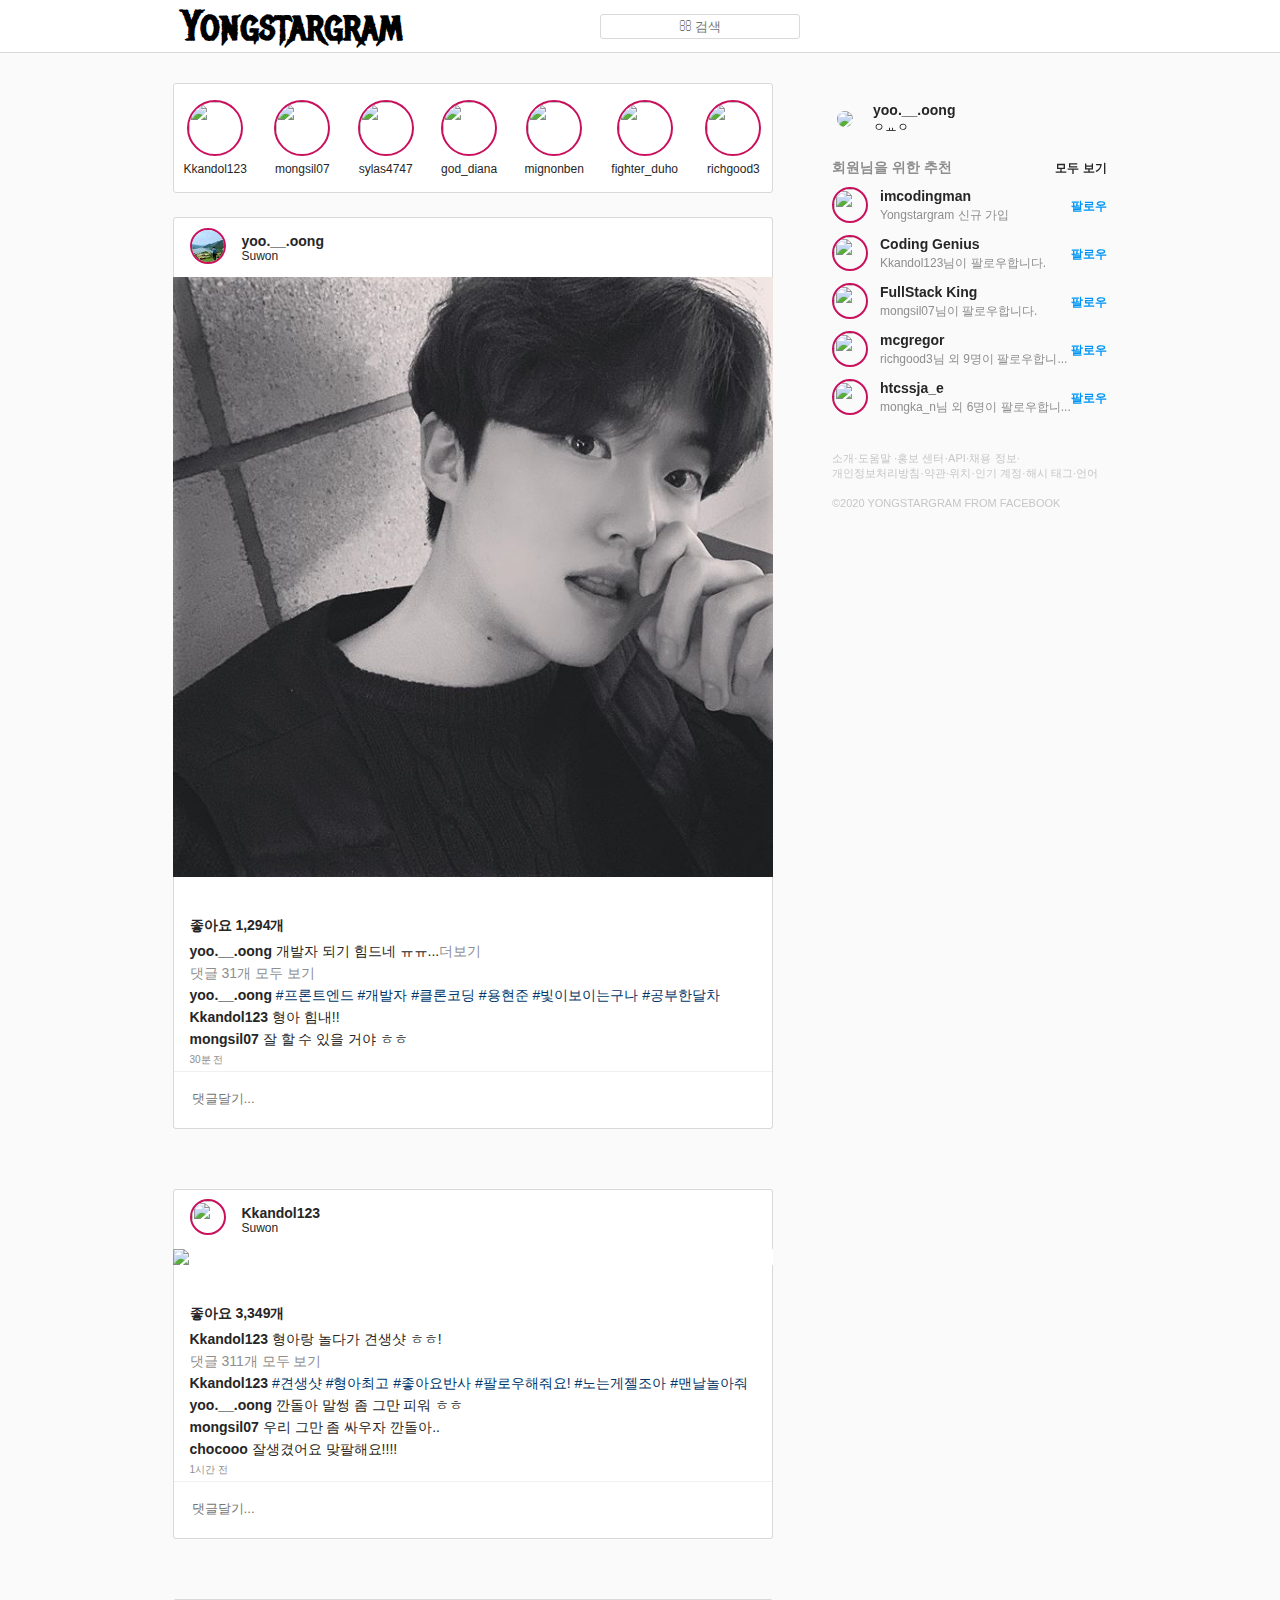
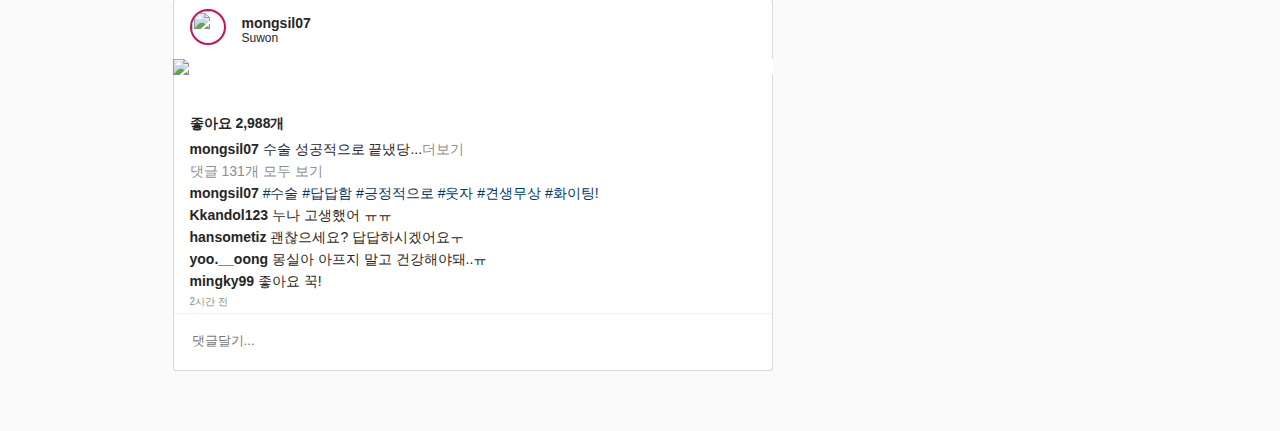
==== index.html @ d7fbda6f "JS: Like Button + Add Comment" ====
<!DOCTYPE html>
<html lang="ko">

<head>
    <meta charset="UTF-8">
    <meta name="viewport" content="width=device-width, initial-scale=1.0">
    <meta http-equiv="X-UA-Compatible" content="ie=edge">
    <script src="https://kit.fontawesome.com/4717caeefe.js" crossorigin="anonymous"></script>
    <link href="https://fonts.googleapis.com/css2?family=Metal+Mania&display=swap" rel="stylesheet">
    <link rel="stylesheet" href="style.css">
    <link rel="icon"  href="favicon.ico">    
    <title>Yongstargram</title>
</head>

<body>
    <!-- Navbar -->
    <nav id="navbar">
        <section class="navbar_section">
            <div class="navbar_container">
                <div class="navbar_logo">
                    <h1>Yongstargram</h1>
                </div>
                <div class="navbar_search">
                    <input class="navbar_search_input" type="text" placeholder="&#xf002; 검색" />
                </div>
                <div class="navbar_menu">
                    <ul class="navbar_menu_list">
                        <li class="navbar_menu_home">
                            <i class="fas fa-home"></i>
                        </li>
                        <li class="navbar_menu_dm">
                            <i class="far fa-paper-plane"></i>
                        </li>
                        <li class="navbar_menu_quest">
                            <i class="far fa-compass"></i>
                        </li>
                        <li class="navbar_menu_like">
                            <i class="fa heart fa-heart-o"></i>
                        </li>
                        <li class="navbar_menu_profile">
                            <i class="fas fa-user-alt"></i>
                        </li>
                    </ul>
                </div>
            </div>
        </section>
    </nav>
    <!-- Main Container -->
    <main id="main_container">
        <section id="main_content" class="section">
            <!-- left Menu -->
            <div class="main_left_menu">
                <!-- Feed Story -->
                <div class="main_story">
                    <!-- Story 1 -->
                    <div class="main_story_list">
                        <div class="main_story_img_list">
                            <div class="story_profile_img">
                                <img src="story_profile_img/깐돌프사.jpeg" />
                            </div>
                            <div class="story_profile_name small_name">
                                Kkandol123
                            </div>
                        </div>
                         <!-- Story 2 -->
                        <div class="main_story_img_list">
                            <div class="story_profile_img">
                                <img src="story_profile_img/몽실프사.jpeg" />
                            </div>
                            <div class="story_profile_name small_name">
                                mongsil07
                            </div>
                        </div>
                         <!-- Story 3 -->
                        <div class="main_story_img_list">
                            <div class="story_profile_img">
                                <img src="story_profile_img/sylas.jpg" />
                            </div>
                            <div class="story_profile_name small_name">
                                sylas4747
                            </div>
                        </div>
                         <!-- Story 4 -->
                        <div class="main_story_img_list">
                            <div class="story_profile_img">
                                <img src="story_profile_img/diana.jpg" />
                            </div>
                            <div class="story_profile_name small_name">
                                god_diana
                            </div>
                        </div>
                         <!-- Story 5 -->
                        <div class="main_story_img_list">
                            <div class="story_profile_img">
                                <img src="story_profile_img/ben.jpg" />
                            </div>
                            <div class="story_profile_name small_name">
                                mignonben
                            </div>
                        </div>
                         <!-- Story 6 -->
                        <div class="main_story_img_list">
                            <div class="story_profile_img">
                                <img src="story_profile_img/duho.jpg" />
                            </div>
                            <div class="story_profile_name small_name">
                                fighter_duho
                            </div>
                        </div>
                         <!-- Story 7 -->
                        <div class="main_story_img_list">
                            <div class="story_profile_img">
                                <img src="story_profile_img/simsn.jpg" />
                            </div>
                            <div class="story_profile_name small_name">
                                richgood3
                            </div>
                        </div>
                    </div>
                </div>
                <!-- Feed Info -->
                <div class="main_feed_info">
                    <article class="main_feed">

                        <!-- Feed Profile 1-->
                        <header class="main_feed_profile">
                            <div class="main_feed_profile_img_info">

                                <div class="main_feed_profile_img">
                                    <img src="main_profile_img/main_profile.jpg" />
                                </div>

                                <div class="main_feed_name-view">
                                    <div class="main_feed_profile_name_place">
                                        <div class="main_feed_profile_name">
                                            <a class="name">yoo.__.oong</a>
                                            <a class="small_name">Suwon</a>
                                        </div>
                                    </div>

                                    <div class="main_feed_profile_view">
                                        <span><i class="fa fa-ellipsis-h"></i></span>
                                    </div>
                                </div>
                            </div>


                        </header>

                        <!-- Feed Main 1-->
                        <div class="main_feed">
                            <div class="main_feed_img">
                                <img src="main_profile_img/용현준사진.png" class="feed_img" />
                            </div>

                            <div class="main_feed_explanation">
                                <section class="main_feed_explanation_icon">


                                    <span class="like-null-btn" ><i class="fa heart fa-heart-o"></i></span>
                                    
                                    <span><i class="far fa-comment"></i></span>
                                    <span><i class="far fa-paper-plane"></i></span>


                                    <span id="book_mark">
                                        <i class="far fa-bookmark"></i>
                                    </span>
                                </section>

                                <section class="main_feed_likes">
                                    <div class="main_feed_like_count">
                                        <span>좋아요 1,<span id="like-count">294</span>개</span>
                                    </div>

                                    <div class="main_feed_commentes">
                                        <div class="main_feed_commentes_name">
                                            <span class="name">yoo.__.oong</span> <span>개발자 되기 힘드네 ㅠㅠ...<span
                                                    class="more_view">더보기</span> </span>
                                        </div>
                                        <div class="main_feed_comment_count">
                                            <span>댓글 31개 모두 보기</span>
                                        </div>
                                        <div class="main_feed_comment">
                                            <span class="name">yoo.__.oong</span> <span class="hash_tag">#프론트엔드 #개발자
                                                #클론코딩 #용현준 #빛이보이는구나 #공부한달차</span>
                                        </div>
                                        <div class="comment_list">
                                        <div class="main_feed_comment">
                                            <span class="name">Kkandol123</span> <span>형아 힘내!!</span>
                                        </div>
                                        <div class="main_feed_comment">
                                            <span class="name">mongsil07</span> <span>잘 할 수 있을 거야 ㅎㅎ</span>
                                        </div>
                                        </div>
                                        <div class="main_feed_time">
                                            <span>30분 전</span>
                                        </div>
                                        <section class="main_feed_comment_input">
                                            <div class="comment_input_form" >
                                                <textarea class="comment_input_text"  placeholder="댓글달기..." ></textarea>
                                                
                                            </div>
                                        </section>
                                    </div>
                                </section>




                            </div>
                        </div>

                    </article>

                    <article class="main_feed">

                        <!-- Feed Profile 2-->
                        <header class="main_feed_profile">
                            <div class="main_feed_profile_img_info">

                                <div class="main_feed_profile_img">
                                    <img src="main_profile_img/깐돌프사.jpeg" />
                                </div>

                                <div class="main_feed_name-view">
                                    <div class="main_feed_profile_name_place">
                                        <div class="main_feed_profile_name">
                                            <a class="name">Kkandol123</a>
                                            <a class="small_name">Suwon</a>
                                        </div>
                                    </div>

                                    <div class="main_feed_profile_view">
                                        <span><i class="fa fa-ellipsis-h"></i></span>
                                    </div>
                                </div>
                            </div>


                        </header>

                        <!-- Feed Main 2-->
                        <div class="main_feed">
                            <div class="main_feed_img">
                                <img src="main_profile_img/깐돌피드1.jpeg" class="feed_img" />
                            </div>

                            <div class="main_feed_explanation">
                                <section class="main_feed_explanation_icon">


                                    <span class="like-null-btn" ><i class="fa heart fa-heart-o"></i></span>
                                    
                                    <span><i class="far fa-comment"></i></span>
                                    <span><i class="far fa-paper-plane"></i></span>


                                    <span id="book_mark">
                                        <i class="far fa-bookmark"></i>
                                    </span>
                                </section>

                                <section class="main_feed_likes">
                                    <div class="main_feed_like_count">
                                        <span>좋아요 3,<span id="like-count">349</span>개</span>
                                    </div>

                                    <div class="main_feed_commentes">
                                        <div class="main_feed_commentes_name">
                                            <span class="name">Kkandol123</span> <span>형아랑 놀다가 견생샷 ㅎㅎ!
                                        </div>
                                        <div class="main_feed_comment_count">
                                            <span>댓글 311개 모두 보기</span>
                                        </div>
                                        <div class="main_feed_comment">
                                            <span class="name">Kkandol123</span> <span class="hash_tag">#견생샷 #형아최고
                                                #좋아요반사 #팔로우해줘요! #노는게젤조아 #맨날놀아줘</span>
                                        </div>
                                        <div class="comment_list">
                                        <div class="main_feed_comment">
                                            <span class="name">yoo.__.oong</span> <span>깐돌아 말썽 좀 그만 피워 ㅎㅎ</span>
                                        </div>
                                        <div class="main_feed_comment">
                                            <span class="name">mongsil07</span> <span>우리 그만 좀 싸우자 깐돌아..</span>
                                        </div>
                                        <div class="main_feed_comment">
                                            <span class="name">chocooo</span> <span>잘생겼어요 맞팔해요!!!!</span>
                                        </div>
                                    </div>
                                        <div class="main_feed_time">
                                            <span>1시간 전</span>
                                        </div>
                                        <section class="main_feed_comment_input">
                                            <div class="comment_input_form" action="">
                                                <textarea class="comment_input_text"  placeholder="댓글달기..." ></textarea>
                                                
                                            </div>
                                        </section>
                                    </div>
                                </section>

                            </div>
                        </div>

                    </article>
                    <article class="main_feed">

                        <!-- Feed Profile 3 -->
                        <header class="main_feed_profile">
                            <div class="main_feed_profile_img_info">

                                <div class="main_feed_profile_img">
                                    <img src="main_profile_img/몽실프사.jpeg" />
                                </div>

                                <div class="main_feed_name-view">
                                    <div class="main_feed_profile_name_place">
                                        <div class="main_feed_profile_name">
                                            <a class="name">mongsil07</a>
                                            <a class="small_name">Suwon</a>
                                        </div>
                                    </div>

                                    <div class="main_feed_profile_view">
                                        <span><i class="fa fa-ellipsis-h"></i></span>
                                    </div>
                                </div>
                            </div>


                        </header>

                        <!-- Feed Main 3 -->
                        <div class="main_feed">
                            <div class="main_feed_img">
                                <img src="main_profile_img/몽실피드1.jpeg" class="feed_img" />
                            </div>

                            <div class="main_feed_explanation">
                                <section class="main_feed_explanation_icon">


                                    <span class="like-null-btn" ><i class="fa heart fa-heart-o"></i></span>
                                    
                                    <span><i class="far fa-comment"></i></span>
                                    <span><i class="far fa-paper-plane"></i></span>


                                    <span id="book_mark">
                                        <i class="far fa-bookmark"></i>
                                    </span>
                                </section>

                                <section class="main_feed_likes">
                                    <div class="main_feed_like_count">
                                        <span >좋아요 2,<span id="like-count">988</span>개</span>
                                    </div>

                                    <div class="main_feed_commentes">
                                        <div class="main_feed_commentes_name">
                                            <span class="name">mongsil07</span> <span>수술 성공적으로 끝냈당...<span
                                                    class="more_view">더보기</span> </span>
                                        </div>
                                        <div class="main_feed_comment_count">
                                            <span>댓글 131개 모두 보기</span>
                                        </div>
                                        <div class="main_feed_comment">
                                            <span class="name">mongsil07</span> <span class="hash_tag">#수술 #답답함
                                                #긍정적으로 #웃자 #견생무상 #화이팅!</span>
                                        </div>
                                        <div class="comment_list">
                                        <div class="main_feed_comment">
                                            <span class="name">Kkandol123</span> <span>누나 고생했어 ㅠㅠ</span>
                                        </div>
                                        <div class="main_feed_comment">
                                            <span class="name">hansometiz</span> <span>괜찮으세요? 답답하시겠어요ㅜ</span>
                                        </div>
                                        <div class="main_feed_comment">
                                            <span class="name">yoo.__oong</span> <span>몽실아 아프지 말고 건강해야돼..ㅠ</span>
                                        </div>
                                        <div class="main_feed_comment">
                                            <span class="name">mingky99</span> <span>좋아요 꾹!</span>
                                        </div>
                                    </div>
                                        <div class="main_feed_time">
                                            <span>2시간 전</span>
                                        </div>
                                        
                                   
                                    <section class="main_feed_comment_input">
                                        <div class="comment_input_form" action="">
                                            <textarea class="comment_input_text"  placeholder="댓글달기..." ></textarea>
                                            
                                        </div>
                                    </section>
                                     </div>
                                </section>

                            </div>
                        </div>

                    </article>
                </div>
            </div>

            <!-- Footer Menu -->
            
            <footer class="footer_menu">
                <div class="footer_menu_profile_img-name">
                    <div class="footer_menu_profile_img">
                        <img src="footer_img/footer_profile.jpg" />
                    </div>
                    <div class="footer_menu_profile_name">
                        <div class="footer_id">
                            <span class="name">yoo.__.oong</span>
                        </div>
                        <div class="footer_nickname">
                            <span>ㅇㅛㅇ</span>
                        </div>
                    </div>
                </div>

                <!-- Follow Recommend -->
                <div class="footer_recommend_menu">
                    <div class="footer_recommend_logo">
                        <div class="footer_recommend_logo_recommentation">
                            <span>회원님을 위한 추천</span>
                        </div>
                        <div class="footer_recommend_view">
                            <span class="small_name">모두 보기</span>
                        </div>
                    </div>
                    <!-- Recommend 1 -->
                    <div class="footer_recommend_menulist">
                        <div class="footer_recommend_list">
                            <div class="footer_img-name">
                            <div class="footer_recommend_list_img">
                                <img src="recommend_img/codingman.jpg" />
                            </div>
                            <div class="footer_recommend_list_name">
                                
                                <div class="recommend_id">
                                    <span class="name">imcodingman</span>
                                </div>
                                <div class="recommend_info">
                                    <span class="small_name rec_follower">Yongstargram 신규 가입</span>
                                </div>
                            </div>
                            </div>
                            <div class="footer_recommend_list_follow">
                                <span class="small_name">팔로우</span>
                            </div>
                        </div>
                        <!-- Recommend 2 -->
                        <div class="footer_recommend_list">
                            <div class="footer_img-name">
                            <div class="footer_recommend_list_img">
                                <img src="recommend_img/coding_genius.jpg" />
                            </div>
                            <div class="footer_recommend_list_name">
                                
                                <div class="recommend_id">
                                    <span class="name">Coding Genius</span>
                                </div>
                                <div class="recommend_info">
                                    <span class="small_name rec_follower">Kkandol123님이 팔로우합니다.</span>
                                </div>
                            </div>
                            </div>
                            <div class="footer_recommend_list_follow">
                                <span class="small_name">팔로우</span>
                            </div>
                        </div>
                        <!-- Recommend 3 -->
                        <div class="footer_recommend_list">
                            <div class="footer_img-name">
                            <div class="footer_recommend_list_img">
                                <img src="recommend_img/nico.jpg" />
                            </div>
                            <div class="footer_recommend_list_name">
                                
                                <div class="recommend_id">
                                    <span class="name">FullStack King</span>
                                </div>
                                <div class="recommend_info">
                                    <span class="small_name rec_follower">mongsil07님이 팔로우합니다.</span>
                                </div>
                            </div>
                            </div>
                            <div class="footer_recommend_list_follow">
                                <span class="small_name">팔로우</span>
                            </div>
                        </div>
                        <!-- Recommend 4 -->
                        <div class="footer_recommend_list">
                            <div class="footer_img-name">
                            <div class="footer_recommend_list_img">
                                <img src="recommend_img/mcgregor.jpg" />
                            </div>
                            <div class="footer_recommend_list_name">
                                
                                <div class="recommend_id">
                                    <span class="name">mcgregor</span>
                                </div>
                                <div class="recommend_info">
                                    <span class="small_name rec_follower">richgood3님 외 9명이 팔로우합니...</span>
                                </div>
                            </div>
                            </div>
                            <div class="footer_recommend_list_follow">
                                <span class="small_name">팔로우</span>
                            </div>
                        </div>
                        <!-- Recommend 5 -->
                        <div class="footer_recommend_list">
                            <div class="footer_img-name">
                            <div class="footer_recommend_list_img">
                                <img src="recommend_img/money.jpg" />
                            </div>
                            <div class="footer_recommend_list_name">
                                
                                <div class="recommend_id">
                                    <span class="name">htcssja_e</span>
                                </div>
                                <div class="recommend_info">
                                    <span class="small_name rec_follower">mongka_n님 외 6명이 팔로우합니...</span>
                                </div>   
                            </div>
                            </div>
                            <div class="footer_recommend_list_follow">
                                <span class="small_name">팔로우</span>
                            </div>
                        </div>
                    </div>
                </div>
                <!-- Terms and Conditions -->
                <div class="footer_footer">
                    <div class="footer_footer_terms">
                        <p>소개·도움말 ·홍보 센터·API·채용 정보·</p>
                        <p>개인정보처리방침·약관·위치·인기 계정·해시 태그·언어</p>
                    </div>
                    <div class="footer_footer_since">
                        <span>©2020 YONGSTARGRAM FROM FACEBOOK</span>
                    </div>
                </div>
            </footer>
        
        </section>
        
    </main>
     <script defer src="like_button.js"></script>
    <script defer src="comment-button.js"></script>     
</body>

</html>
---- style.css ----
:root{
    /* color */
    --color-black:#000000;
    --color-light-black:#262626;
    --color-gray:#8e8e8e;
    --color-light-gray:#c9c3c3;
    --color-white-gray:#fafafa;
    --color-light-blue:#0095f6;
    --color-light-red:#ca105d;
    --color-dark-pink:#ca105d;
    --color-white: #ffffff;
    --color-hash-tag:#00376b;    

    /* Border */
    --border-radius:3px;
    --color-border:#d9d9d9;
}

/* Global */
* {
    box-sizing: border-box;
}

body {
    padding-top: 53px;
    margin: 0; 
    background-color: var(--color-white-gray);  
}

main {
    animation: .5s fadeMain linear;
}

@keyframes fadeMain{
	from{
		transform: translateY(10px);
		opacity: 0;
	}
	to{
		transform: none;
		opacity: 1
	}
}

img {
    border-radius: 50%;
    border: 2px solid var(--color-dark-pink);
    cursor: pointer;
    user-select: none;
}

i {
    cursor: pointer;
}

.main_left_menu,
.footer_menu {
    font-family: -apple-system,BlinkMacSystemFont,"Segoe UI",Roboto,Helvetica,Arial,sans-serif;
}

.name {
    font-size:14px;
    font-weight: 600;    
    color: var(--color-light-black);
}

.small_name {
    font-size:12px;    
    color: var(--color-light-black);    
}

/* Navbar */

#navbar {
    z-index: 1;
    width: 100%;
    height: 53px;
    position: fixed;
    top: 0;
    background-color: var(--color-white);
    border-bottom: 1px solid var(--color-border);
    font-size: 1.3em;
}

.navbar_section {
    height: 100%;
    display: flex;
    align-items: center;
    justify-content: center;
}

.navbar_container {
    height: 100%;
    width: 915px;
    display: flex;
    justify-content: space-between;
    align-items: center;
}

.navbar_logo {
    height: 100%;
    display: flex;
    align-items: center;
    font-family: 'Metal Mania', cursive;    
    cursor: pointer;
    user-select: none;
}

.navbar_logo h1 {
    margin: 0;
}

.navbar_search {
    height: 100%;    
    display: flex;
    align-items: center;
}

.navbar_search_input{
    font-family: FontAwesome;
    font-style: normal;
    font-weight: normal;
    text-decoration: inherit;
    width: 200px;
    height: 25px;
    line-height: 25px;
    padding: 3px 6px;
    border: 1px solid var(--color-border);
    border-radius: var(--border-radius);
}

.navbar_search_input::placeholder{
    text-align: center;
}

.navbar_menu{
    height: 100%;
    display: flex;
    align-items: center;
    justify-content: center
}

.navbar_menu_list {
    display: flex;
    list-style: none;
    margin: 0;    
    padding: 0;
}

.navbar_menu_list li {
    padding-left: 20px;
}

/* Feed */
#main_content { 
    max-width: 935px;
    margin: 0 auto;   
    display: flex;
    padding-top: 30px;
       
}

.main_left_menu {
    max-width: 600px;
    margin-right: 28px;
}

/* Story */
.main_story {
    margin-bottom: 24px;
    background-color: var(--color-white);
    border: 1px solid var(--color-border);
    border-radius: var(--border-radius);
    padding: 16px 10px;
}

.main_story_list {    
    display: flex;
    justify-content: space-between;   
}

.main_story_img_list {
    text-align: center;    
}

.story_profile_img img{
    width: 56px;
    height: 56px;
}

.story_profile_name {
    font-size: 12px;
    color: var(--color-light-black);
}

/* Main Feed */


.main_feed {
    background-color: var(--color-white);
    margin-bottom: 60px;    
}

.main_feed_profile {
    border: 1px solid var(--color-border);
    border-top-right-radius: var(--border-radius);
    border-top-left-radius: var(--border-radius);
    border-bottom: none;
    padding: 16px;
}

.main_feed_profile_img_info {
    height: 27px;
    display: flex;
    justify-content: space-between;
    align-items: center;    
}

.main_feed_profile_img img {
    width: 36px;
    height: 36px;
}

.feed_img{
    display: table-row;
    border-radius: 0;
    border-style: none;      
}

.main_feed_name-view {
    width: 100%;
    display: flex;
    justify-content: space-between;
    align-items: center;
    margin-left: 16px;
}

.main_feed_profile_name{    
    display: flex;
    flex-direction: column;    
    align-items: flex-start;
}


/* Feed Info (Bottom) */
.main_feed_explanation {
    border: 1px solid var(--color-border);
    border-bottom-right-radius: var(--border-radius);
    border-bottom-left-radius: var(--border-radius);
    border-top: none;
}

.main_feed_explanation_icon {
    display: flex;
    align-items: center;
    height: 40px;
    font-size: 24px;
    padding: 0 16px;
    
}

.fa-heart {
    color:#ed4956;
    animation: .5s pump infinite linear;
}

@keyframes pump{
	from{
		transform: none;
	}
	to{
		transform: scale(1.1,1.1);
	}
}

.main_feed_explanation_icon span {
    margin-right: 18px;
}

#book_mark {
    margin-left: auto;
    margin-right: 0px;
}

.main_feed_likes {
    font-size: 14px;
    color: var(--color-light-black);
    
}

.main_feed_like_count {
    padding: 0 16px;
    margin-bottom: 8px;
    font-weight: 600;
}

.main_feed_commentes_name,
.main_feed_comment_count,
.main_feed_comment,
.main_feed_time {
    margin-bottom: 4px;
    padding: 0 16px;
}

.more_view {
    color: var(--color-gray);
    cursor: pointer;
}

.main_feed_comment_count {
    color: var(--color-gray);
}

.hash_tag {
    color: var(--color-hash-tag);
}

.main_feed_time {
    font-size: 10px;
    color: var(--color-gray);
}

.main_feed_comment_input {
    margin-top: 4px;
    padding: 0 16px;
    border-top: 1px solid #f0f0f0;
}

.comment_input_form {
    display: flex;
    justify-content: space-between;
    align-items: center;
    height: 56px;    
}

.comment_input_text {
    width: 100%;
    height: 24px;
    outline: none;
    border: none;
    resize: none;
    font-family: -apple-system,BlinkMacSystemFont,"Segoe UI",Roboto,Helvetica,Arial,sans-serif;
}


.comment_input_button:disabled {
    opacity: .3;
    pointer-events: none;
}

/* Footer */

.footer_menu {
    position: fixed;
    left: 65%;
    margin-bottom: 30px;
}

.footer_menu_profile_img-name {
    display: flex;
    align-items: center;
    margin: 18px 0;
    padding-left: 5px;
}

.footer_menu_profile_img {
    display: flex;
    border: none;
}

.footer_menu_profile_img  img{
    border: none;
}

.footer_recommend_list_img img{
    width: 36px;
    height: 36px;
}

.footer_menu_profile_name {
    margin-left: 20px;
}

.footer_menu_profile_img-name .footer_nickname {
    font-size: 12px;    
}

.footer_recommend_view span {
    font-weight: 600;
}

.footer_recommend_menu {
    margin-left: -16px;
    margin-bottom: 12px;
}

.footer_recommend_logo {
    display: flex;
    justify-content: space-between;
    align-items: center;
    padding: 4px 16px;
    margin-top: 12px;
}

.footer_recommend_logo_recommentation{
    font-size: 14px;
    font-weight: 600;
    color: var(--color-gray);
}

.footer_recommend_list {
    display: flex;
    justify-content: space-between;
    align-items: center;
    height: 48px;
    padding: 8px 16px;
}

.footer_img-name {
    display: flex;
}

.footer_recommend_list_img {
    display: flex;
    flex-direction: column;
    justify-content: center;
    margin-right: 12px;
}

.rec_follower {    
    color: var(--color-gray);
}

.footer_recommend_list_follow .small_name {
    color: var(--color-light-blue);
    font-weight: 600;
    cursor: pointer;
}

.footer_footer {
    font-size: 11px;
    color: #c7c7c7;
    padding-bottom: 30px;
}

.footer_footer_terms{
    margin-top: 30px;
    margin-bottom: 16px;
}

.footer_footer_terms p{
    margin: 0;
}


/* Responsive */

/* Max-width 1000px */
@media screen and (max-width: 1000px) {
    .footer_menu {
        display: none;
    }

    .main_left_menu {
        margin: 0 auto;
    }

    .navbar_container {
        width: 100%;
        padding: 0 20px;
    }
}

/* Max-width 640px */
@media screen and (max-width: 640px) {
    .navbar_container_2,
    .main_left_menu,
    .feed_img {
        width: 100%;        
    }

    #main_content {
        width: 100%;
        padding-top: 1px;
    }    

    .main_feed_profile,
    .main_feed_explanation {
        background: none;
        border: none;
    }

    .navbar_search,
    .main_story  {
        display: none;
    }    
}
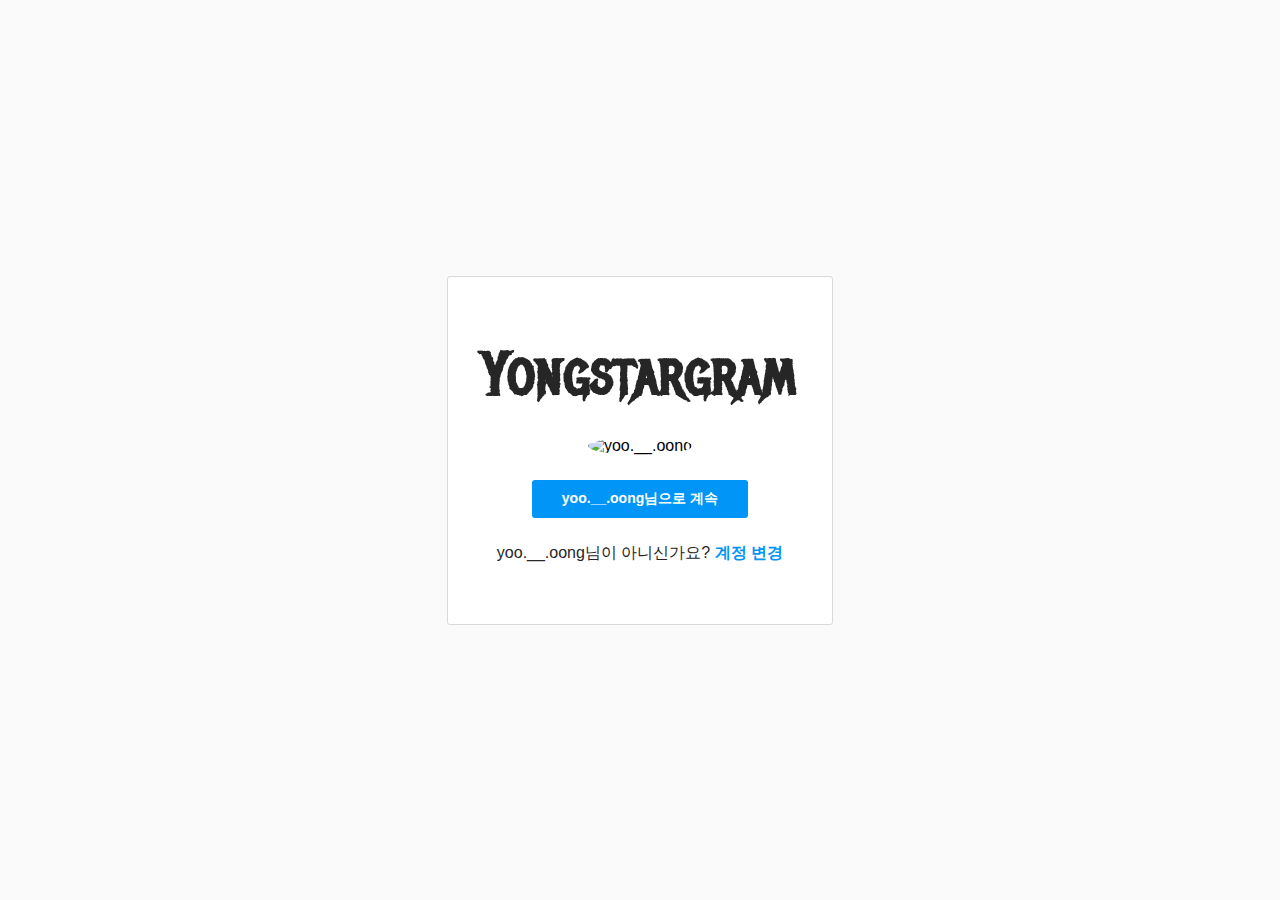
==== commit 7bf836a9: "HTML+CSS: Login Page" ====
--- a/index.html
+++ b/index.html
@@ -1,556 +1,34 @@
 <!DOCTYPE html>
-<html lang="ko">
-
+<html lang="en">
 <head>
     <meta charset="UTF-8">
     <meta name="viewport" content="width=device-width, initial-scale=1.0">
     <meta http-equiv="X-UA-Compatible" content="ie=edge">
     <script src="https://kit.fontawesome.com/4717caeefe.js" crossorigin="anonymous"></script>
     <link href="https://fonts.googleapis.com/css2?family=Metal+Mania&display=swap" rel="stylesheet">
-    <link rel="stylesheet" href="style.css">
-    <link rel="icon"  href="favicon.ico">    
+    <link rel="stylesheet" href="css/global.css">
+    <link rel="stylesheet" href="css/login.css">       
+    <link rel="icon" href="favicon.ico">
     <title>Yongstargram</title>
 </head>
-
 <body>
-    <!-- Navbar -->
-    <nav id="navbar">
-        <section class="navbar_section">
-            <div class="navbar_container">
-                <div class="navbar_logo">
-                    <h1>Yongstargram</h1>
-                </div>
-                <div class="navbar_search">
-                    <input class="navbar_search_input" type="text" placeholder="&#xf002; 검색" />
-                </div>
-                <div class="navbar_menu">
-                    <ul class="navbar_menu_list">
-                        <li class="navbar_menu_home">
-                            <i class="fas fa-home"></i>
-                        </li>
-                        <li class="navbar_menu_dm">
-                            <i class="far fa-paper-plane"></i>
-                        </li>
-                        <li class="navbar_menu_quest">
-                            <i class="far fa-compass"></i>
-                        </li>
-                        <li class="navbar_menu_like">
-                            <i class="fa heart fa-heart-o"></i>
-                        </li>
-                        <li class="navbar_menu_profile">
-                            <i class="fas fa-user-alt"></i>
-                        </li>
-                    </ul>
-                </div>
+    <main class="login_main">
+        <section class="login_container">
+        <div class="login_form">
+            <div class="login_title">
+                <h1>Yongstargram</h1>
             </div>
+            <div class="login_porofile">
+                <img src="footer_img/footer_profile.jpg" alt="yoo.__.oong">
+            </div>
+            <div class="login_button">
+                <a href="feed.html"><button>yoo.__.oong님으로 계속</button></a>
+            </div>
+            <div class="login_confirm">
+                <span>yoo.__.oong님이 아니신가요? <span class="login_confirm_change">계정 변경</span></span>
+            </div>
+        </div>
         </section>
-    </nav>
-    <!-- Main Container -->
-    <main id="main_container">
-        <section id="main_content" class="section">
-            <!-- left Menu -->
-            <div class="main_left_menu">
-                <!-- Feed Story -->
-                <div class="main_story">
-                    <!-- Story 1 -->
-                    <div class="main_story_list">
-                        <div class="main_story_img_list">
-                            <div class="story_profile_img">
-                                <img src="story_profile_img/깐돌프사.jpeg" />
-                            </div>
-                            <div class="story_profile_name small_name">
-                                Kkandol123
-                            </div>
-                        </div>
-                         <!-- Story 2 -->
-                        <div class="main_story_img_list">
-                            <div class="story_profile_img">
-                                <img src="story_profile_img/몽실프사.jpeg" />
-                            </div>
-                            <div class="story_profile_name small_name">
-                                mongsil07
-                            </div>
-                        </div>
-                         <!-- Story 3 -->
-                        <div class="main_story_img_list">
-                            <div class="story_profile_img">
-                                <img src="story_profile_img/sylas.jpg" />
-                            </div>
-                            <div class="story_profile_name small_name">
-                                sylas4747
-                            </div>
-                        </div>
-                         <!-- Story 4 -->
-                        <div class="main_story_img_list">
-                            <div class="story_profile_img">
-                                <img src="story_profile_img/diana.jpg" />
-                            </div>
-                            <div class="story_profile_name small_name">
-                                god_diana
-                            </div>
-                        </div>
-                         <!-- Story 5 -->
-                        <div class="main_story_img_list">
-                            <div class="story_profile_img">
-                                <img src="story_profile_img/ben.jpg" />
-                            </div>
-                            <div class="story_profile_name small_name">
-                                mignonben
-                            </div>
-                        </div>
-                         <!-- Story 6 -->
-                        <div class="main_story_img_list">
-                            <div class="story_profile_img">
-                                <img src="story_profile_img/duho.jpg" />
-                            </div>
-                            <div class="story_profile_name small_name">
-                                fighter_duho
-                            </div>
-                        </div>
-                         <!-- Story 7 -->
-                        <div class="main_story_img_list">
-                            <div class="story_profile_img">
-                                <img src="story_profile_img/simsn.jpg" />
-                            </div>
-                            <div class="story_profile_name small_name">
-                                richgood3
-                            </div>
-                        </div>
-                    </div>
-                </div>
-                <!-- Feed Info -->
-                <div class="main_feed_info">
-                    <article class="main_feed">
-
-                        <!-- Feed Profile 1-->
-                        <header class="main_feed_profile">
-                            <div class="main_feed_profile_img_info">
-
-                                <div class="main_feed_profile_img">
-                                    <img src="main_profile_img/main_profile.jpg" />
-                                </div>
-
-                                <div class="main_feed_name-view">
-                                    <div class="main_feed_profile_name_place">
-                                        <div class="main_feed_profile_name">
-                                            <a class="name">yoo.__.oong</a>
-                                            <a class="small_name">Suwon</a>
-                                        </div>
-                                    </div>
-
-                                    <div class="main_feed_profile_view">
-                                        <span><i class="fa fa-ellipsis-h"></i></span>
-                                    </div>
-                                </div>
-                            </div>
-
-
-                        </header>
-
-                        <!-- Feed Main 1-->
-                        <div class="main_feed">
-                            <div class="main_feed_img">
-                                <img src="main_profile_img/용현준사진.png" class="feed_img" />
-                            </div>
-
-                            <div class="main_feed_explanation">
-                                <section class="main_feed_explanation_icon">
-
-
-                                    <span class="like-null-btn" ><i class="fa heart fa-heart-o"></i></span>
-                                    
-                                    <span><i class="far fa-comment"></i></span>
-                                    <span><i class="far fa-paper-plane"></i></span>
-
-
-                                    <span id="book_mark">
-                                        <i class="far fa-bookmark"></i>
-                                    </span>
-                                </section>
-
-                                <section class="main_feed_likes">
-                                    <div class="main_feed_like_count">
-                                        <span>좋아요 1,<span id="like-count">294</span>개</span>
-                                    </div>
-
-                                    <div class="main_feed_commentes">
-                                        <div class="main_feed_commentes_name">
-                                            <span class="name">yoo.__.oong</span> <span>개발자 되기 힘드네 ㅠㅠ...<span
-                                                    class="more_view">더보기</span> </span>
-                                        </div>
-                                        <div class="main_feed_comment_count">
-                                            <span>댓글 31개 모두 보기</span>
-                                        </div>
-                                        <div class="main_feed_comment">
-                                            <span class="name">yoo.__.oong</span> <span class="hash_tag">#프론트엔드 #개발자
-                                                #클론코딩 #용현준 #빛이보이는구나 #공부한달차</span>
-                                        </div>
-                                        <div class="comment_list">
-                                        <div class="main_feed_comment">
-                                            <span class="name">Kkandol123</span> <span>형아 힘내!!</span>
-                                        </div>
-                                        <div class="main_feed_comment">
-                                            <span class="name">mongsil07</span> <span>잘 할 수 있을 거야 ㅎㅎ</span>
-                                        </div>
-                                        </div>
-                                        <div class="main_feed_time">
-                                            <span>30분 전</span>
-                                        </div>
-                                        <section class="main_feed_comment_input">
-                                            <div class="comment_input_form" >
-                                                <textarea class="comment_input_text"  placeholder="댓글달기..." ></textarea>
-                                                
-                                            </div>
-                                        </section>
-                                    </div>
-                                </section>
-
-
-
-
-                            </div>
-                        </div>
-
-                    </article>
-
-                    <article class="main_feed">
-
-                        <!-- Feed Profile 2-->
-                        <header class="main_feed_profile">
-                            <div class="main_feed_profile_img_info">
-
-                                <div class="main_feed_profile_img">
-                                    <img src="main_profile_img/깐돌프사.jpeg" />
-                                </div>
-
-                                <div class="main_feed_name-view">
-                                    <div class="main_feed_profile_name_place">
-                                        <div class="main_feed_profile_name">
-                                            <a class="name">Kkandol123</a>
-                                            <a class="small_name">Suwon</a>
-                                        </div>
-                                    </div>
-
-                                    <div class="main_feed_profile_view">
-                                        <span><i class="fa fa-ellipsis-h"></i></span>
-                                    </div>
-                                </div>
-                            </div>
-
-
-                        </header>
-
-                        <!-- Feed Main 2-->
-                        <div class="main_feed">
-                            <div class="main_feed_img">
-                                <img src="main_profile_img/깐돌피드1.jpeg" class="feed_img" />
-                            </div>
-
-                            <div class="main_feed_explanation">
-                                <section class="main_feed_explanation_icon">
-
-
-                                    <span class="like-null-btn" ><i class="fa heart fa-heart-o"></i></span>
-                                    
-                                    <span><i class="far fa-comment"></i></span>
-                                    <span><i class="far fa-paper-plane"></i></span>
-
-
-                                    <span id="book_mark">
-                                        <i class="far fa-bookmark"></i>
-                                    </span>
-                                </section>
-
-                                <section class="main_feed_likes">
-                                    <div class="main_feed_like_count">
-                                        <span>좋아요 3,<span id="like-count">349</span>개</span>
-                                    </div>
-
-                                    <div class="main_feed_commentes">
-                                        <div class="main_feed_commentes_name">
-                                            <span class="name">Kkandol123</span> <span>형아랑 놀다가 견생샷 ㅎㅎ!
-                                        </div>
-                                        <div class="main_feed_comment_count">
-                                            <span>댓글 311개 모두 보기</span>
-                                        </div>
-                                        <div class="main_feed_comment">
-                                            <span class="name">Kkandol123</span> <span class="hash_tag">#견생샷 #형아최고
-                                                #좋아요반사 #팔로우해줘요! #노는게젤조아 #맨날놀아줘</span>
-                                        </div>
-                                        <div class="comment_list">
-                                        <div class="main_feed_comment">
-                                            <span class="name">yoo.__.oong</span> <span>깐돌아 말썽 좀 그만 피워 ㅎㅎ</span>
-                                        </div>
-                                        <div class="main_feed_comment">
-                                            <span class="name">mongsil07</span> <span>우리 그만 좀 싸우자 깐돌아..</span>
-                                        </div>
-                                        <div class="main_feed_comment">
-                                            <span class="name">chocooo</span> <span>잘생겼어요 맞팔해요!!!!</span>
-                                        </div>
-                                    </div>
-                                        <div class="main_feed_time">
-                                            <span>1시간 전</span>
-                                        </div>
-                                        <section class="main_feed_comment_input">
-                                            <div class="comment_input_form" action="">
-                                                <textarea class="comment_input_text"  placeholder="댓글달기..." ></textarea>
-                                                
-                                            </div>
-                                        </section>
-                                    </div>
-                                </section>
-
-                            </div>
-                        </div>
-
-                    </article>
-                    <article class="main_feed">
-
-                        <!-- Feed Profile 3 -->
-                        <header class="main_feed_profile">
-                            <div class="main_feed_profile_img_info">
-
-                                <div class="main_feed_profile_img">
-                                    <img src="main_profile_img/몽실프사.jpeg" />
-                                </div>
-
-                                <div class="main_feed_name-view">
-                                    <div class="main_feed_profile_name_place">
-                                        <div class="main_feed_profile_name">
-                                            <a class="name">mongsil07</a>
-                                            <a class="small_name">Suwon</a>
-                                        </div>
-                                    </div>
-
-                                    <div class="main_feed_profile_view">
-                                        <span><i class="fa fa-ellipsis-h"></i></span>
-                                    </div>
-                                </div>
-                            </div>
-
-
-                        </header>
-
-                        <!-- Feed Main 3 -->
-                        <div class="main_feed">
-                            <div class="main_feed_img">
-                                <img src="main_profile_img/몽실피드1.jpeg" class="feed_img" />
-                            </div>
-
-                            <div class="main_feed_explanation">
-                                <section class="main_feed_explanation_icon">
-
-
-                                    <span class="like-null-btn" ><i class="fa heart fa-heart-o"></i></span>
-                                    
-                                    <span><i class="far fa-comment"></i></span>
-                                    <span><i class="far fa-paper-plane"></i></span>
-
-
-                                    <span id="book_mark">
-                                        <i class="far fa-bookmark"></i>
-                                    </span>
-                                </section>
-
-                                <section class="main_feed_likes">
-                                    <div class="main_feed_like_count">
-                                        <span >좋아요 2,<span id="like-count">988</span>개</span>
-                                    </div>
-
-                                    <div class="main_feed_commentes">
-                                        <div class="main_feed_commentes_name">
-                                            <span class="name">mongsil07</span> <span>수술 성공적으로 끝냈당...<span
-                                                    class="more_view">더보기</span> </span>
-                                        </div>
-                                        <div class="main_feed_comment_count">
-                                            <span>댓글 131개 모두 보기</span>
-                                        </div>
-                                        <div class="main_feed_comment">
-                                            <span class="name">mongsil07</span> <span class="hash_tag">#수술 #답답함
-                                                #긍정적으로 #웃자 #견생무상 #화이팅!</span>
-                                        </div>
-                                        <div class="comment_list">
-                                        <div class="main_feed_comment">
-                                            <span class="name">Kkandol123</span> <span>누나 고생했어 ㅠㅠ</span>
-                                        </div>
-                                        <div class="main_feed_comment">
-                                            <span class="name">hansometiz</span> <span>괜찮으세요? 답답하시겠어요ㅜ</span>
-                                        </div>
-                                        <div class="main_feed_comment">
-                                            <span class="name">yoo.__oong</span> <span>몽실아 아프지 말고 건강해야돼..ㅠ</span>
-                                        </div>
-                                        <div class="main_feed_comment">
-                                            <span class="name">mingky99</span> <span>좋아요 꾹!</span>
-                                        </div>
-                                    </div>
-                                        <div class="main_feed_time">
-                                            <span>2시간 전</span>
-                                        </div>
-                                        
-                                   
-                                    <section class="main_feed_comment_input">
-                                        <div class="comment_input_form" action="">
-                                            <textarea class="comment_input_text"  placeholder="댓글달기..." ></textarea>
-                                            
-                                        </div>
-                                    </section>
-                                     </div>
-                                </section>
-
-                            </div>
-                        </div>
-
-                    </article>
-                </div>
-            </div>
-
-            <!-- Footer Menu -->
-            
-            <footer class="footer_menu">
-                <div class="footer_menu_profile_img-name">
-                    <div class="footer_menu_profile_img">
-                        <img src="footer_img/footer_profile.jpg" />
-                    </div>
-                    <div class="footer_menu_profile_name">
-                        <div class="footer_id">
-                            <span class="name">yoo.__.oong</span>
-                        </div>
-                        <div class="footer_nickname">
-                            <span>ㅇㅛㅇ</span>
-                        </div>
-                    </div>
-                </div>
-
-                <!-- Follow Recommend -->
-                <div class="footer_recommend_menu">
-                    <div class="footer_recommend_logo">
-                        <div class="footer_recommend_logo_recommentation">
-                            <span>회원님을 위한 추천</span>
-                        </div>
-                        <div class="footer_recommend_view">
-                            <span class="small_name">모두 보기</span>
-                        </div>
-                    </div>
-                    <!-- Recommend 1 -->
-                    <div class="footer_recommend_menulist">
-                        <div class="footer_recommend_list">
-                            <div class="footer_img-name">
-                            <div class="footer_recommend_list_img">
-                                <img src="recommend_img/codingman.jpg" />
-                            </div>
-                            <div class="footer_recommend_list_name">
-                                
-                                <div class="recommend_id">
-                                    <span class="name">imcodingman</span>
-                                </div>
-                                <div class="recommend_info">
-                                    <span class="small_name rec_follower">Yongstargram 신규 가입</span>
-                                </div>
-                            </div>
-                            </div>
-                            <div class="footer_recommend_list_follow">
-                                <span class="small_name">팔로우</span>
-                            </div>
-                        </div>
-                        <!-- Recommend 2 -->
-                        <div class="footer_recommend_list">
-                            <div class="footer_img-name">
-                            <div class="footer_recommend_list_img">
-                                <img src="recommend_img/coding_genius.jpg" />
-                            </div>
-                            <div class="footer_recommend_list_name">
-                                
-                                <div class="recommend_id">
-                                    <span class="name">Coding Genius</span>
-                                </div>
-                                <div class="recommend_info">
-                                    <span class="small_name rec_follower">Kkandol123님이 팔로우합니다.</span>
-                                </div>
-                            </div>
-                            </div>
-                            <div class="footer_recommend_list_follow">
-                                <span class="small_name">팔로우</span>
-                            </div>
-                        </div>
-                        <!-- Recommend 3 -->
-                        <div class="footer_recommend_list">
-                            <div class="footer_img-name">
-                            <div class="footer_recommend_list_img">
-                                <img src="recommend_img/nico.jpg" />
-                            </div>
-                            <div class="footer_recommend_list_name">
-                                
-                                <div class="recommend_id">
-                                    <span class="name">FullStack King</span>
-                                </div>
-                                <div class="recommend_info">
-                                    <span class="small_name rec_follower">mongsil07님이 팔로우합니다.</span>
-                                </div>
-                            </div>
-                            </div>
-                            <div class="footer_recommend_list_follow">
-                                <span class="small_name">팔로우</span>
-                            </div>
-                        </div>
-                        <!-- Recommend 4 -->
-                        <div class="footer_recommend_list">
-                            <div class="footer_img-name">
-                            <div class="footer_recommend_list_img">
-                                <img src="recommend_img/mcgregor.jpg" />
-                            </div>
-                            <div class="footer_recommend_list_name">
-                                
-                                <div class="recommend_id">
-                                    <span class="name">mcgregor</span>
-                                </div>
-                                <div class="recommend_info">
-                                    <span class="small_name rec_follower">richgood3님 외 9명이 팔로우합니...</span>
-                                </div>
-                            </div>
-                            </div>
-                            <div class="footer_recommend_list_follow">
-                                <span class="small_name">팔로우</span>
-                            </div>
-                        </div>
-                        <!-- Recommend 5 -->
-                        <div class="footer_recommend_list">
-                            <div class="footer_img-name">
-                            <div class="footer_recommend_list_img">
-                                <img src="recommend_img/money.jpg" />
-                            </div>
-                            <div class="footer_recommend_list_name">
-                                
-                                <div class="recommend_id">
-                                    <span class="name">htcssja_e</span>
-                                </div>
-                                <div class="recommend_info">
-                                    <span class="small_name rec_follower">mongka_n님 외 6명이 팔로우합니...</span>
-                                </div>   
-                            </div>
-                            </div>
-                            <div class="footer_recommend_list_follow">
-                                <span class="small_name">팔로우</span>
-                            </div>
-                        </div>
-                    </div>
-                </div>
-                <!-- Terms and Conditions -->
-                <div class="footer_footer">
-                    <div class="footer_footer_terms">
-                        <p>소개·도움말 ·홍보 센터·API·채용 정보·</p>
-                        <p>개인정보처리방침·약관·위치·인기 계정·해시 태그·언어</p>
-                    </div>
-                    <div class="footer_footer_since">
-                        <span>©2020 YONGSTARGRAM FROM FACEBOOK</span>
-                    </div>
-                </div>
-            </footer>
-        
-        </section>
-        
     </main>
-     <script defer src="like_button.js"></script>
-    <script defer src="comment-button.js"></script>     
 </body>
-
 </html>--- a/css/global.css
+++ b/css/global.css
@@ -0,0 +1,66 @@
+:root{
+    /* color */
+    --color-black:#000000;
+    --color-light-black:#262626;
+    --color-gray:#8e8e8e;
+    --color-light-gray:#c9c3c3;
+    --color-white-gray:#fafafa;
+    --color-light-blue:#0095f6;
+    --color-light-red:#ca105d;
+    --color-dark-pink:#ca105d;
+    --color-white: #ffffff;
+    --color-hash-tag:#00376b;    
+
+    /* Border */
+    --border-radius:3px;
+    --color-border:#d9d9d9;
+}
+
+/* Global */
+* {
+    box-sizing: border-box;
+}
+
+body {
+    padding-top: 53px;
+    margin: 0; 
+    background-color: var(--color-white-gray);
+    font-family: -apple-system,BlinkMacSystemFont,"Segoe UI",Roboto,Helvetica,Arial,sans-serif;
+}
+
+main {
+    animation: .6s fadeMain linear;
+}
+
+@keyframes fadeMain{
+	from{
+		transform: translateY(20px);
+		opacity: 0;
+	}
+	to{
+		transform: none;
+		opacity: 1
+	}
+}
+
+img {
+    border-radius: 50%;
+    border: 2px solid var(--color-dark-pink);
+    cursor: pointer;
+    user-select: none;
+}
+
+i {
+    cursor: pointer;
+}
+
+.name {
+    font-size:14px;
+    font-weight: 600;    
+    color: var(--color-light-black);
+}
+
+.small_name {
+    font-size:12px;    
+    color: var(--color-light-black);    
+}--- a/css/login.css
+++ b/css/login.css
@@ -0,0 +1,72 @@
+html {
+    height: 100%;
+}
+
+body {
+    height: 100%;
+    padding: 0;
+}
+
+.login_main {
+    height: 100%;
+    display: flex;
+    justify-content: center;
+    align-items: center ;
+}
+
+.login_container {
+    background-color: var(--color-white);
+    border: 1px solid var(--color-border);
+    border-radius: var(--border-radius);
+}
+
+.login_form {
+    margin: 60px 35px;
+    text-align: center;
+}
+
+.login_title,
+.login_porofile,
+.login_button {
+    margin-bottom: 25px;
+}
+
+.login_title {
+    font-family: 'Metal Mania', cursive;
+    font-size: 30px;
+    color: var(--color-light-black);
+}
+
+.login_title h1 {
+    margin: 0;   
+}
+.login_porofile img {
+    width: 100px;
+    height: 100px;
+    border: none;
+}
+
+.login_button  button{
+    outline: none;
+    border: none;
+    border-radius: var(--border-radius);
+    background: var( --color-light-blue);
+    font-size: 14px;
+    font-weight: 600;
+    color: var(--color-white);
+    padding: 10px 30px;
+    cursor: pointer;
+}
+
+.login_button button:hover{    
+    background: #79c6f7;    
+}
+
+.login_confirm {
+    color: var(--color-light-black);
+}
+
+.login_confirm_change {
+    color: var(--color-light-blue);
+    font-weight: 600;
+}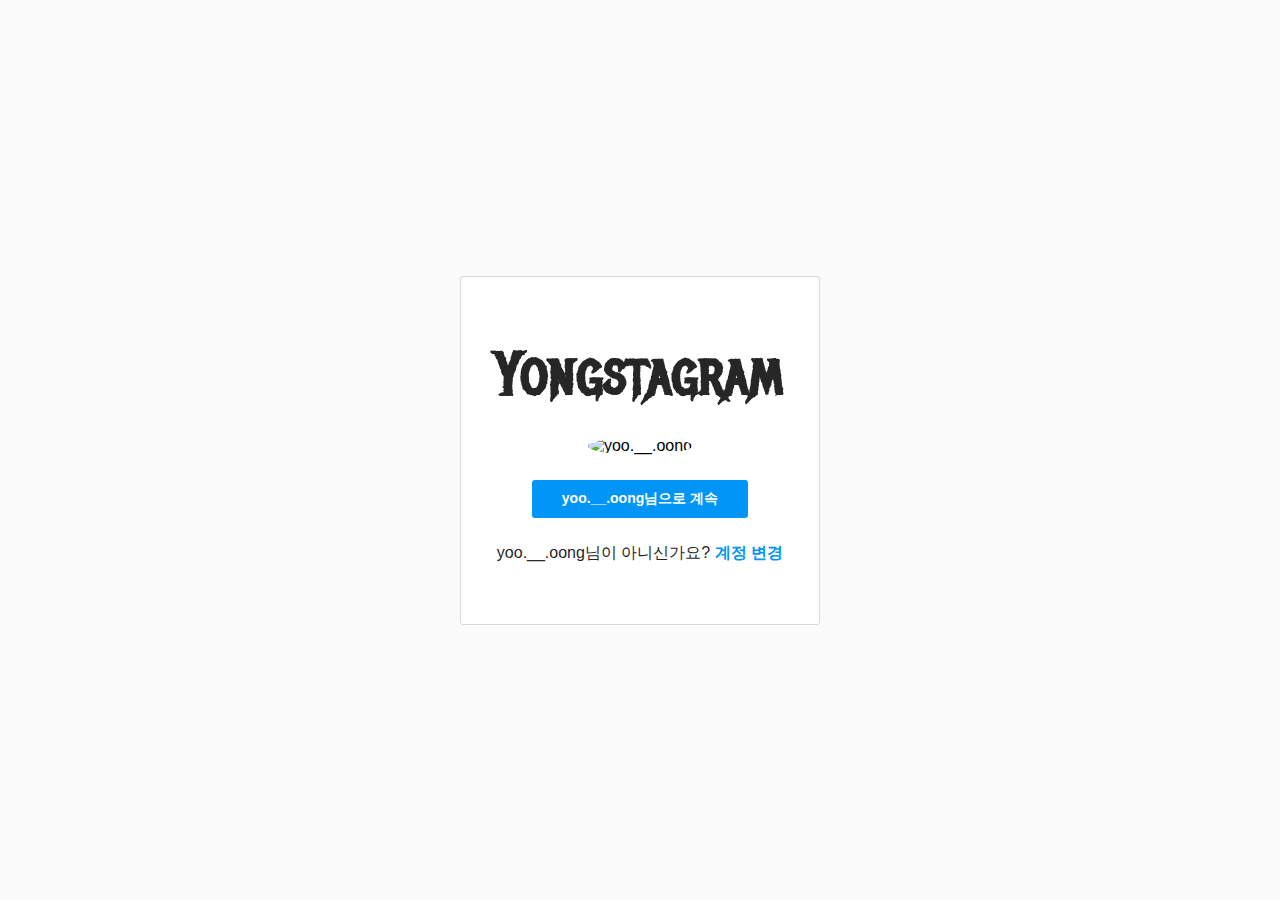
==== commit ebf30a4d: "HTML: Add Feed" ====
--- a/index.html
+++ b/index.html
@@ -1,5 +1,6 @@
 <!DOCTYPE html>
-<html lang="en">
+<html lang="ko">
+
 <head>
     <meta charset="UTF-8">
     <meta name="viewport" content="width=device-width, initial-scale=1.0">
@@ -7,28 +8,30 @@
     <script src="https://kit.fontawesome.com/4717caeefe.js" crossorigin="anonymous"></script>
     <link href="https://fonts.googleapis.com/css2?family=Metal+Mania&display=swap" rel="stylesheet">
     <link rel="stylesheet" href="css/global.css">
-    <link rel="stylesheet" href="css/login.css">       
+    <link rel="stylesheet" href="css/login.css">
     <link rel="icon" href="favicon.ico">
-    <title>Yongstargram</title>
+    <title>Yongstagram</title>
 </head>
+
 <body>
     <main class="login_main">
         <section class="login_container">
-        <div class="login_form">
-            <div class="login_title">
-                <h1>Yongstargram</h1>
+            <div class="login_form">
+                <div class="login_title">
+                    <h1>Yongstagram</h1>
+                </div>
+                <div class="login_porofile">
+                    <img src="images/footer_img/footer_profile.jpg" alt="yoo.__.oong">
+                </div>
+                <div class="login_button">
+                    <a href="feed.html"><button>yoo.__.oong님으로 계속</button></a>
+                </div>
+                <div class="login_confirm">
+                    <span>yoo.__.oong님이 아니신가요? <span class="login_confirm_change">계정 변경</span></span>
+                </div>
             </div>
-            <div class="login_porofile">
-                <img src="footer_img/footer_profile.jpg" alt="yoo.__.oong">
-            </div>
-            <div class="login_button">
-                <a href="feed.html"><button>yoo.__.oong님으로 계속</button></a>
-            </div>
-            <div class="login_confirm">
-                <span>yoo.__.oong님이 아니신가요? <span class="login_confirm_change">계정 변경</span></span>
-            </div>
-        </div>
         </section>
     </main>
 </body>
+
 </html>--- a/css/global.css
+++ b/css/global.css
@@ -29,12 +29,16 @@
 }
 
 main {
-    animation: .6s fadeMain linear;
+    animation: .8s fadeIn ;
 }
 
-@keyframes fadeMain{
+ul {
+    list-style:none;
+}
+
+@keyframes fadeIn{
 	from{
-		transform: translateY(20px);
+		transform: translateY(30px);
 		opacity: 0;
 	}
 	to{
--- a/css/login.css
+++ b/css/login.css
@@ -9,12 +9,11 @@
 
 .login_main {
     height: 100%;
-    display: flex;
-    justify-content: center;
-    align-items: center ;
+    display: flex;    
 }
 
 .login_container {
+    margin: auto;
     background-color: var(--color-white);
     border: 1px solid var(--color-border);
     border-radius: var(--border-radius);
@@ -51,11 +50,12 @@
     border: none;
     border-radius: var(--border-radius);
     background: var( --color-light-blue);
+    padding: 10px 30px;
     font-size: 14px;
     font-weight: 600;
-    color: var(--color-white);
-    padding: 10px 30px;
+    color: var(--color-white);    
     cursor: pointer;
+    transition: all 200ms ease;
 }
 
 .login_button button:hover{    
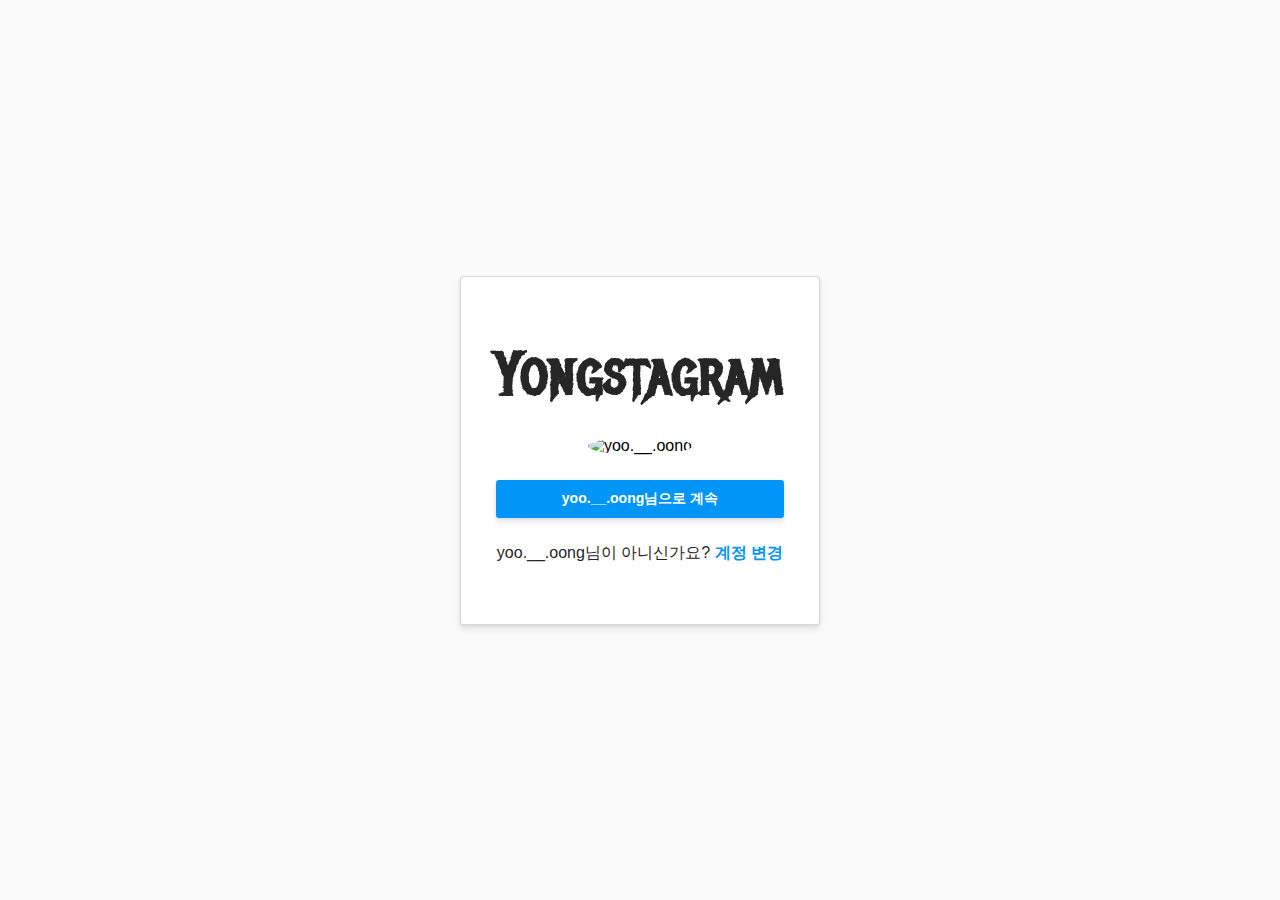
==== commit a340dc2d: "login.html button태그 삭제" ====
--- a/index.html
+++ b/index.html
@@ -1,37 +1,35 @@
 <!DOCTYPE html>
 <html lang="ko">
+  <head>
+    <meta charset="UTF-8" />
+    <meta name="viewport" content="width=device-width, initial-scale=1.0" />
+    <meta http-equiv="X-UA-Compatible" content="ie=edge" />
+    <script src="https://kit.fontawesome.com/4717caeefe.js" crossorigin="anonymous"></script>
+    <link href="https://fonts.googleapis.com/css2?family=Metal+Mania&display=swap" rel="stylesheet" />
+    <link rel="stylesheet" href="css/global.css" />
+    <link rel="stylesheet" href="css/login.css" />
+    <link rel="icon" href="favicon.ico" />
+    <title>Login | Yongstagram</title>
+  </head>
 
-<head>
-    <meta charset="UTF-8">
-    <meta name="viewport" content="width=device-width, initial-scale=1.0">
-    <meta http-equiv="X-UA-Compatible" content="ie=edge">
-    <script src="https://kit.fontawesome.com/4717caeefe.js" crossorigin="anonymous"></script>
-    <link href="https://fonts.googleapis.com/css2?family=Metal+Mania&display=swap" rel="stylesheet">
-    <link rel="stylesheet" href="css/global.css">
-    <link rel="stylesheet" href="css/login.css">
-    <link rel="icon" href="favicon.ico">
-    <title>Yongstagram</title>
-</head>
-
-<body>
+  <body>
     <main class="login_main">
-        <section class="login_container">
-            <div class="login_form">
-                <div class="login_title">
-                    <h1>Yongstagram</h1>
-                </div>
-                <div class="login_porofile">
-                    <img src="images/footer_img/footer_profile.jpg" alt="yoo.__.oong">
-                </div>
-                <div class="login_button">
-                    <a href="feed.html"><button>yoo.__.oong님으로 계속</button></a>
-                </div>
-                <div class="login_confirm">
-                    <span>yoo.__.oong님이 아니신가요? <span class="login_confirm_change">계정 변경</span></span>
-                </div>
-            </div>
-        </section>
+      <section class="login_container">
+        <div class="login_form">
+          <header class="login_title">
+            <h1>Yongstagram</h1>
+          </header>
+          <div class="login_porofile">
+            <img src="images/footer_img/footer_profile.jpg" alt="yoo.__.oong" />
+          </div>
+          <div class="login_button">
+            <a href="feed.html">yoo.__.oong님으로 계속</a>
+          </div>
+          <div class="login_confirm">
+            <span>yoo.__.oong님이 아니신가요? <span class="login_confirm_change">계정 변경</span></span>
+          </div>
+        </div>
+      </section>
     </main>
-</body>
-
-</html>+  </body>
+</html>
--- a/css/login.css
+++ b/css/login.css
@@ -1,72 +1,83 @@
 html {
-    height: 100%;
+  height: 100%;
 }
 
 body {
-    height: 100%;
-    padding: 0;
+  height: 100%;
+  padding: 0;
+}
+
+main {
+  animation: 0.8s fadeIn;
 }
 
 .login_main {
-    height: 100%;
-    display: flex;    
+  height: 100%;
+  display: flex;
 }
 
 .login_container {
-    margin: auto;
-    background-color: var(--color-white);
-    border: 1px solid var(--color-border);
-    border-radius: var(--border-radius);
+  margin: auto;
+  background-color: var(--color-white);
+  border: 1px solid var(--color-border);
+  border-radius: var(--border-radius);
+  box-shadow: 0 4px 6px rgba(50, 50, 93, 0.11), 0 1px 3px rgba(0, 0, 0, 0.08);
 }
 
 .login_form {
-    margin: 60px 35px;
-    text-align: center;
+  margin: 60px 35px;
+  text-align: center;
 }
 
 .login_title,
 .login_porofile,
 .login_button {
-    margin-bottom: 25px;
+  margin-bottom: 25px;
 }
 
 .login_title {
-    font-family: 'Metal Mania', cursive;
-    font-size: 30px;
-    color: var(--color-light-black);
+  font-family: 'Metal Mania', cursive;
+  font-size: 30px;
+  color: var(--color-light-black);
 }
 
 .login_title h1 {
-    margin: 0;   
+  margin: 0;
 }
 .login_porofile img {
-    width: 100px;
-    height: 100px;
-    border: none;
+  width: 100px;
+  height: 100px;
+  border: none;
 }
 
-.login_button  button{
-    outline: none;
-    border: none;
-    border-radius: var(--border-radius);
-    background: var( --color-light-blue);
-    padding: 10px 30px;
-    font-size: 14px;
-    font-weight: 600;
-    color: var(--color-white);    
-    cursor: pointer;
-    transition: all 200ms ease;
+.login_button {
+  border: none;
+  border-radius: var(--border-radius);
+  background: var(--color-light-blue);
+  padding: 10px 30px;
+  font-size: 14px;
+  font-weight: 600;
+  color: var(--color-white);
+  cursor: pointer;
+  transition: all 200ms ease;
+  box-shadow: 0 4px 6px rgba(50, 50, 93, 0.11), 0 1px 3px rgba(0, 0, 0, 0.08);
 }
 
-.login_button button:hover{    
-    background: #79c6f7;    
+.login_button a:visited,
+.login_button a:link {
+  color: var(--color-white);
+  text-decoration: none;
+}
+
+.login_button:hover {
+  background: #79c6f7;
 }
 
 .login_confirm {
-    color: var(--color-light-black);
+  color: var(--color-light-black);
 }
 
 .login_confirm_change {
-    color: var(--color-light-blue);
-    font-weight: 600;
-}+  color: var(--color-light-blue);
+  font-weight: 600;
+}
